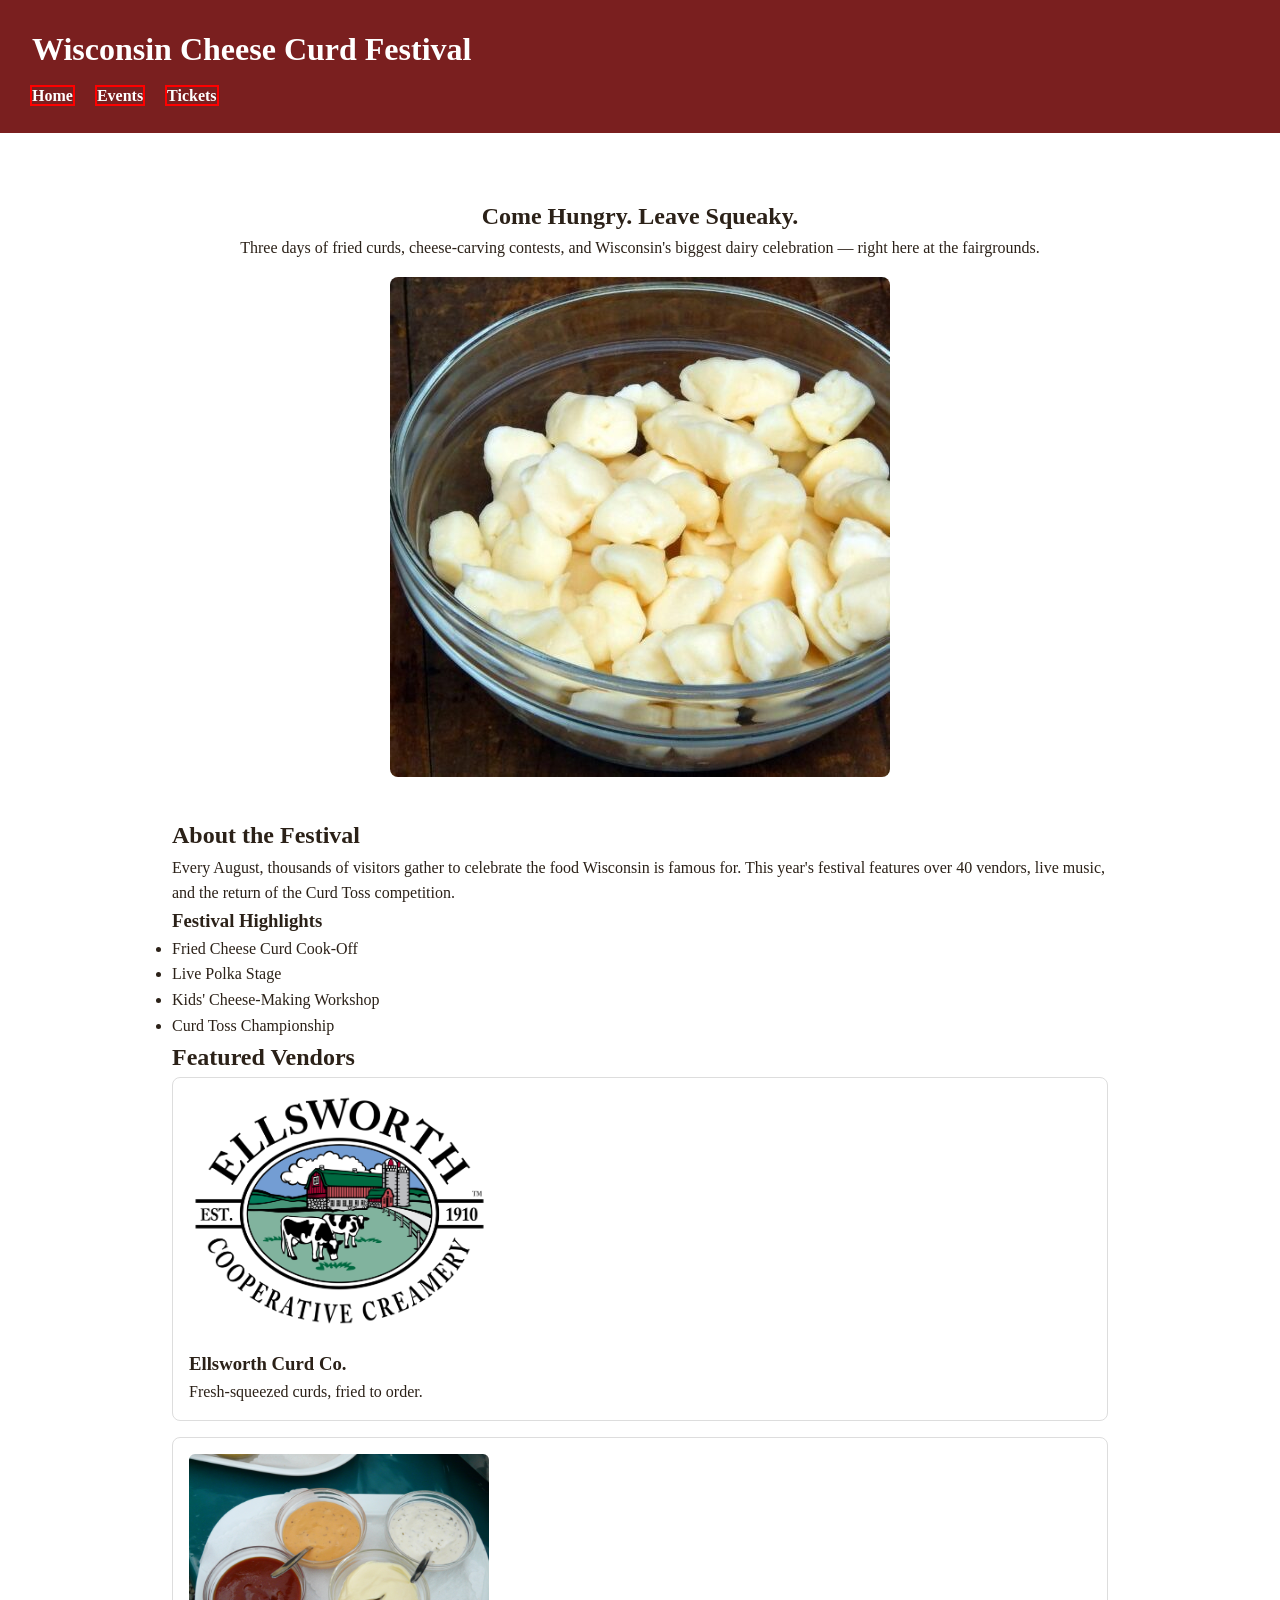
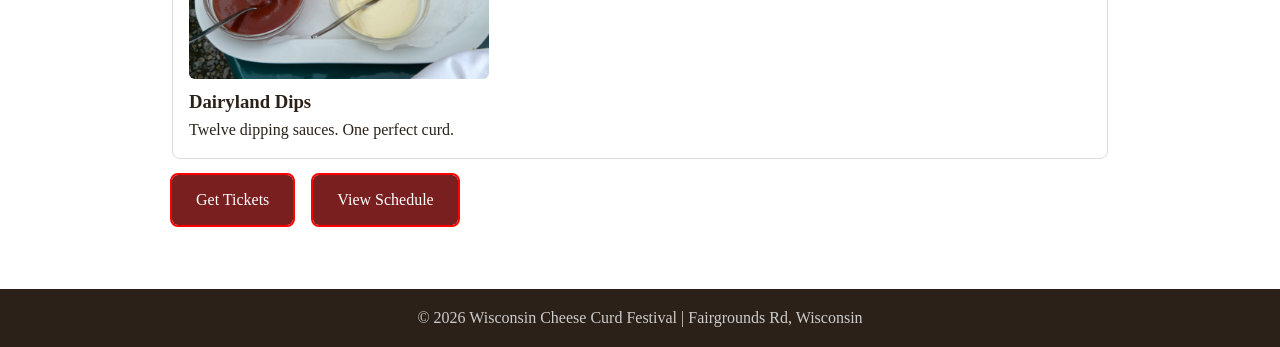
==== LP1_starter/index.html @ 620caaeb "various changes to code - css and html pages" ====
<!DOCTYPE html>
<html lang="en">
<head>
  <meta charset="UTF-8">
  <title>Home - Wisconsin Cheese Curd Festival</title>
  <link rel="stylesheet" href="style.css">
</head>
<body>

  <header>
    <h1>Wisconsin Cheese Curd Festival</h1>
    <nav>
      <ul>
        <li><a href="index.html">Home</a></li>
        <li><a href="events.html" id="nav-events-link">Events</a></li>
        <li><a href="tickets.html">Tickets</a></li>
      </ul>
    </nav>
  </header>

  <main>
    <section class="hero">
      <h2>Come Hungry. Leave Squeaky.</h2>
      <p>Three days of fried curds, cheese-carving contests, and Wisconsin's biggest dairy celebration — right here at the fairgrounds.</p>
    <!-- Image taken from https://www.fermentingforfoodies.com/squeaky-cheese-curds/-->
     <img src="curds.jpg" alt="bowl of cheese curds">
    </section>

    <section class="about">
      <h2>About the Festival</h3>
      <p>Every August, thousands of visitors gather to celebrate the food Wisconsin is famous for. This year's festival features over 40 vendors, live music, and the return of the Curd Toss competition.</p>

      <div class="highlights">
        <h3>Festival Highlights</h3>
        <ul>
          <li>Fried Cheese Curd Cook-Off</li>
          <li>Live Polka Stage
          <li>Kids' Cheese-Making Workshop</li>
          <li>Curd Toss Championship</li>
        </ul>
      </div>
    </section>

    <section class="vendors">
      <h2>Featured Vendors</h2>
      <div class="vendor-card">
        <!-- Image from https://www.ellsworthcheese.com/visit/ellsworth/ -->
        <img src="vendor1.png" alt="Ellsworth Cheese Curds company logo">
        <h3>Ellsworth Curd Co.</h3>
        <p>Fresh-squeezed curds, fried to order.</p>
      </div>
      <div class="vendor-card">
        <!-- TODO: Find Image for the vendor -->
        <img src="vendor2.jpg" alt="various dipping sauce cups"> <!--Image by <a href="https://pixabay.com/users/hans-2/?utm_source=link-attribution&utm_medium=referral&utm_campaign=image&utm_content=58738">Hans</a> from <a href="https://pixabay.com//?utm_source=link-attribution&utm_medium=referral&utm_campaign=image&utm_content=58738">Pixabay</a>-->
        <h3>Dairyland Dips</h3>
        <p>Twelve dipping sauces. One perfect curd.</p>
      </div>
    </section>

    <section class="cta">
      <a href="tickets.html" class="btn">Get Tickets</a>
      <a href="schedule.html" class="btn">View Schedule</a>
    </section>
  </main>

  <footer>
    <p>&copy; 2026 Wisconsin Cheese Curd Festival | Fairgrounds Rd, Wisconsin</p>
  </footer>

</body>
</html>
---- LP1_starter/style.css ----
/* ==========================================================================
   Wisconsin Cheese Curd Festival — stylesheet
   ========================================================================== */

* {
  margin: 0;
  padding: 0;
  box-sizing: border-box;
}

body {
  font-family: Georgia, 'Times New Roman', serif;
  color: #2b2118;
  line-height: 1.6;
}

header {
  background: #7a1f1f;
  color: #fff;
  padding: 1.5rem 2rem;
}

header h1 {
  margin-bottom: 0.5rem;
}

nav ul {
  list-style: none;
  display: flex;
  gap: 1.5rem;
}

nav a {
  color: #fff;
  text-decoration: none;
  font-weight: bold;
}

/* Intended to style every nav link on hover, but an ID rule further down
   with higher specificity silently wins for the Events link. */
nav a:hover {
  color: #f4c95d;
}


main {
  max-width: 1000px;
  margin: 0 auto;
  padding: 2rem;
}

.hero {
  text-align: center;
  padding: 2rem 0;
}

.hero img {
  width: 100%;
  max-width: 500px;
  border-radius: 8px;
  margin-top: 1rem;
}

.vendor-card {
  border: 1px solid #ddd;
  border-radius: 8px;
  padding: 1rem;
  margin-bottom: 1rem;
}

.vendor-card img {
  width: 100%;
  max-width: 300px;
  border-radius: 6px;
}

.btn {
  display: inline-block;
  background: #7a1f1f;
  color: #fff;
  padding: 0.75rem 1.5rem;
  border-radius: 6px;
  text-decoration: none;
  margin-right: 1rem;
}

/* This rule was meant to darken the button on hover, but the .cta a
   selector below has higher specificity and overrides the color,
   so the hover effect never actually shows. */
.btn:hover {
  background: #591616;
}

.day {
  margin-bottom: 2rem;
}

.day ul {
  list-style: none;
  padding-left: 1rem;
}

.day li {
  padding: 0.4rem 0;
  border-bottom: 1px solid #eee;
}

.signup input,
.signup button {
  padding: 0.5rem;
  margin-right: 0.5rem;
  border: 1px solid #ccc;
  border-radius: 4px;
}

.signup button {
  background: #7a1f1f;
  color: #fff;
  border: none;
  cursor: pointer;
}

a,
button,
input {
  outline: 2px solid red;
}

footer {
  background: #2b2118;
  color: #ccc;
  text-align: center;
  padding: 1rem;
  margin-top: 2rem;
}
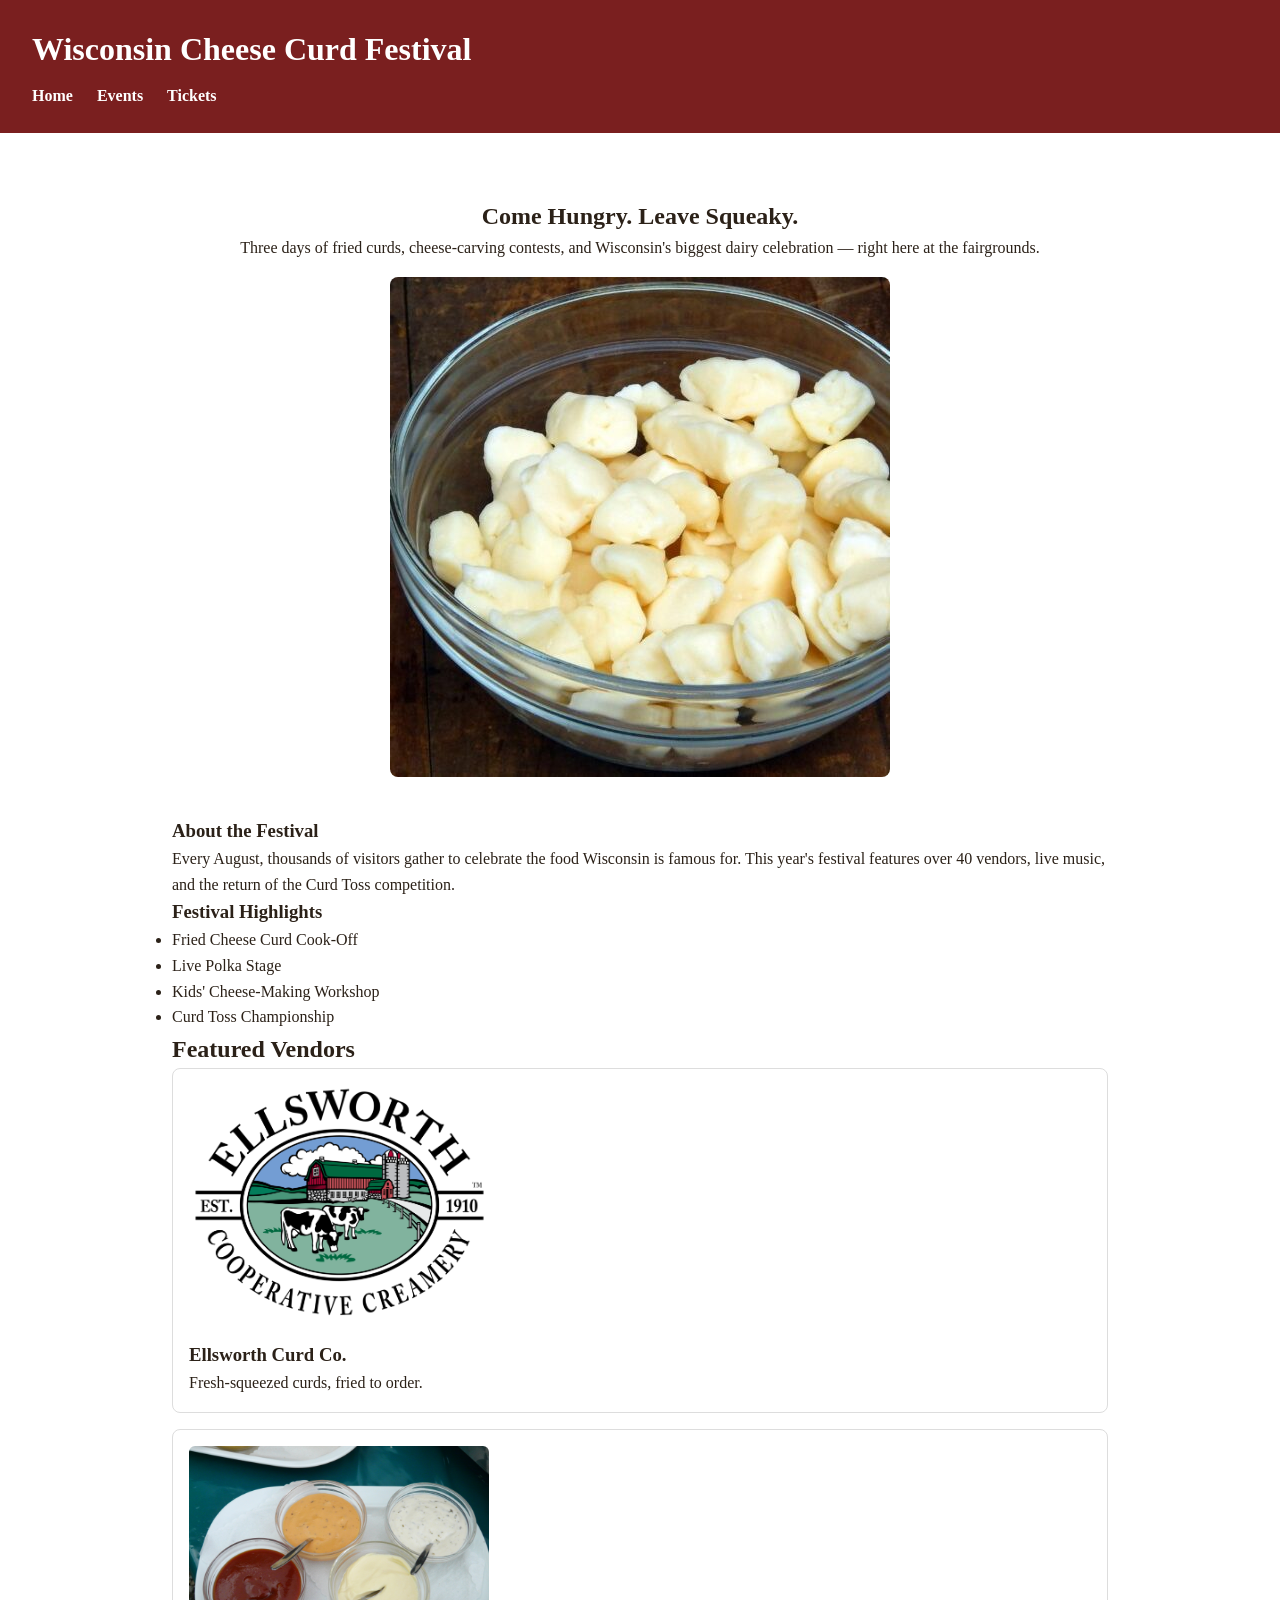
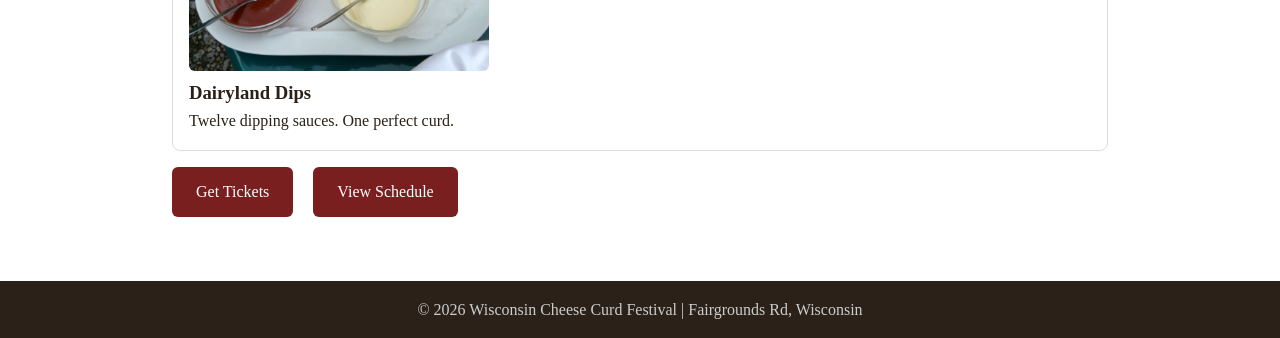
==== commit d9290c66: "home page and css page changes" ====
--- a/LP1_starter/index.html
+++ b/LP1_starter/index.html
@@ -27,7 +27,7 @@
     </section>
 
     <section class="about">
-      <h2>About the Festival</h3>
+      <h3>About the Festival</h3>
       <p>Every August, thousands of visitors gather to celebrate the food Wisconsin is famous for. This year's festival features over 40 vendors, live music, and the return of the Curd Toss competition.</p>
 
       <div class="highlights">
--- a/LP1_starter/style.css
+++ b/LP1_starter/style.css
@@ -123,7 +123,7 @@
 a,
 button,
 input {
-  outline: 2px solid red;
+  outline: none;
 }
 
 footer {
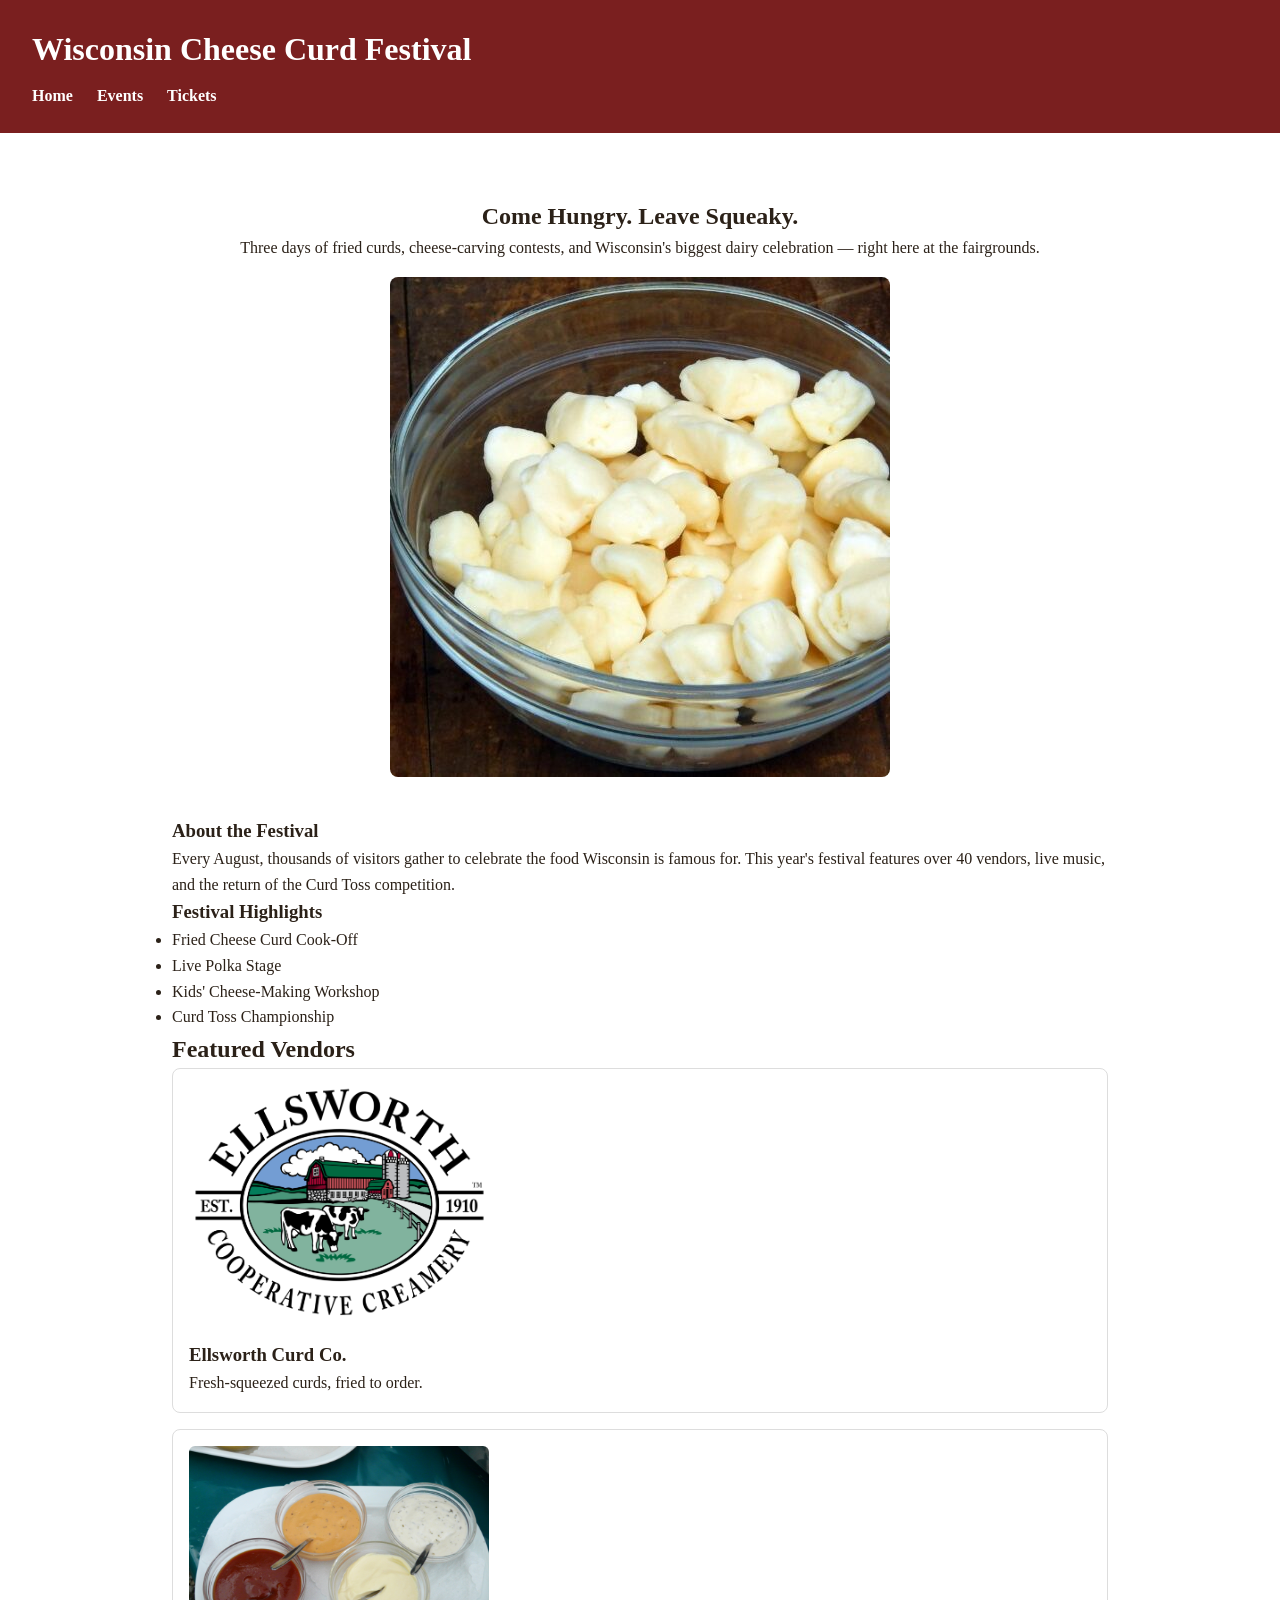
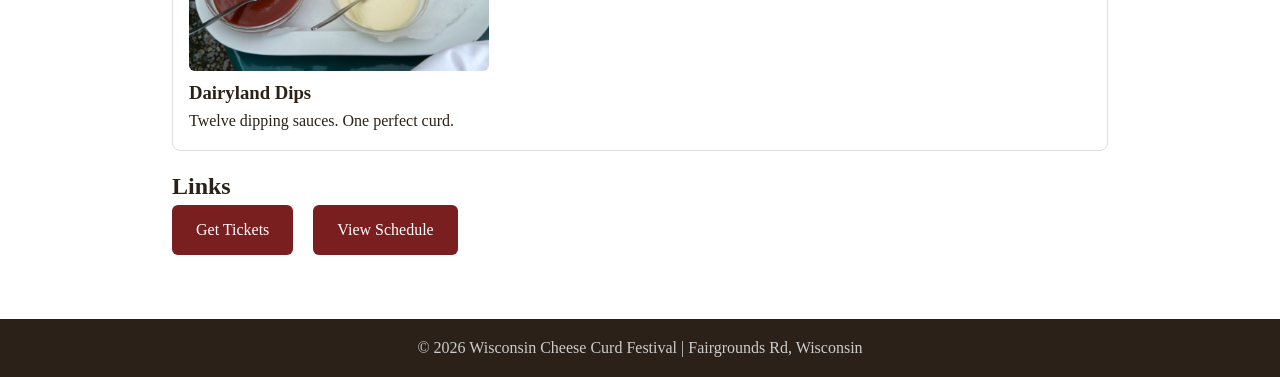
==== commit 6a069c94: "error and bug fixes" ====
--- a/LP1_starter/index.html
+++ b/LP1_starter/index.html
@@ -58,6 +58,7 @@
     </section>
 
     <section class="cta">
+      <h2>Links</h2>
       <a href="tickets.html" class="btn">Get Tickets</a>
       <a href="schedule.html" class="btn">View Schedule</a>
     </section>
